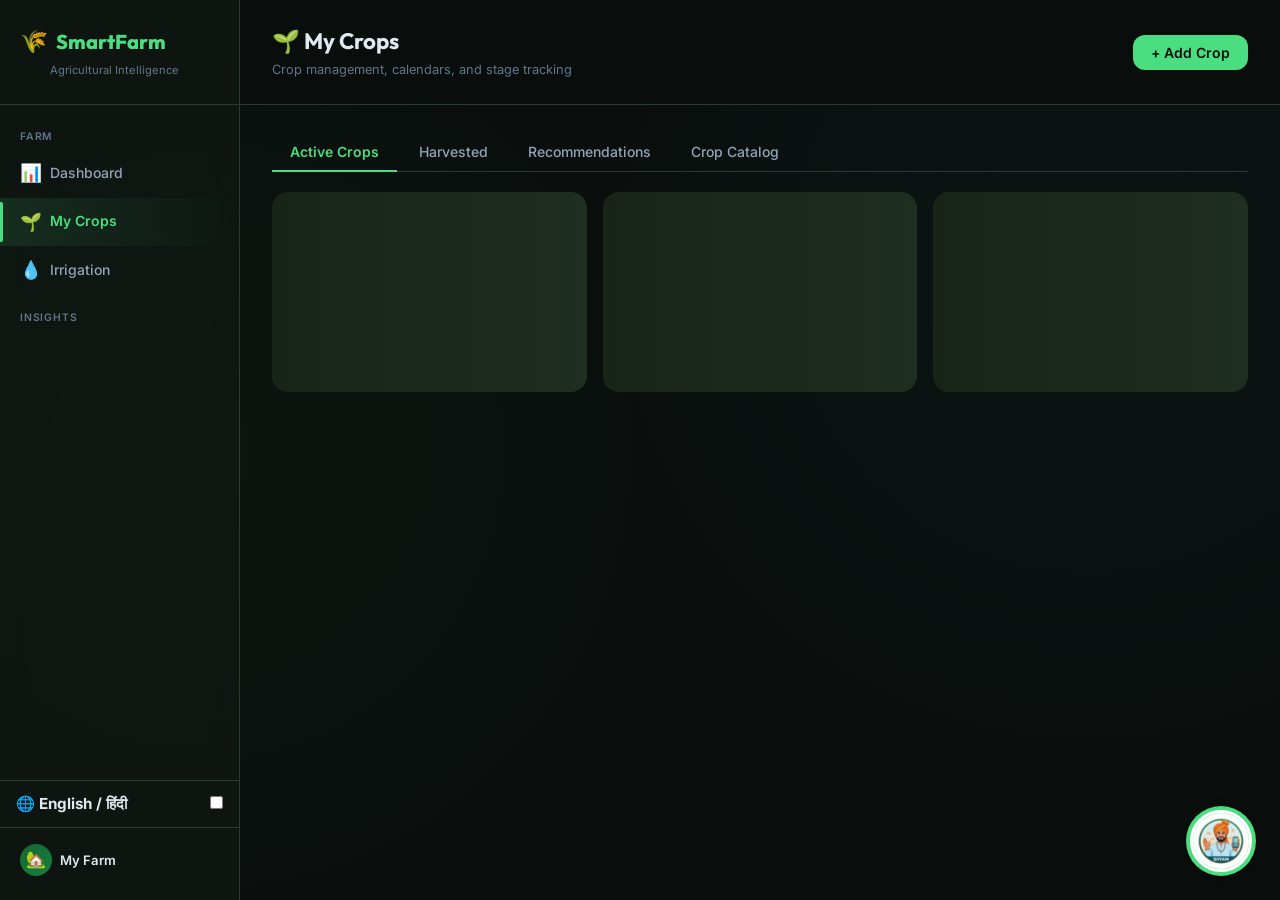
==== frontend/crops.html @ 7feea1ca "Hide Google Translate popup frames and tooltips aggressively" ====
<!DOCTYPE html>
<html lang="en">
<head>
  <meta charset="UTF-8">
  <meta name="viewport" content="width=device-width, initial-scale=1.0">
  <title>SmartFarm — My Crops</title>
  <link rel="stylesheet" href="styles/style.css">
</head>
<body>
  <div class="app-layout">
    <nav class="sidebar" id="sidebar">
      <div class="sidebar-logo">
        <h1><span class="logo-icon">🌾</span> SmartFarm</h1>
        <p>Agricultural Intelligence</p>
      </div>
      <div class="sidebar-nav">
        <div class="nav-section">
          <div class="nav-section-label">Farm</div>
          <a class="nav-item" href="dashboard.html"><span class="nav-icon">📊</span> Dashboard</a>
          <a class="nav-item active" href="crops.html"><span class="nav-icon">🌱</span> My Crops</a>
          <a class="nav-item" href="irrigation.html"><span class="nav-icon">💧</span> Irrigation</a>
        </div>
        <div class="nav-section">
          <div class="nav-section-label">Insights</div>

        </div>
      </div>
      
        <div style="padding: 10px 16px; display:flex; align-items:center; justify-content:space-between; border-top:1px solid var(--color-border); margin-top:10px;" class="skiptranslate">
            <span style="font-size:0.95rem; font-weight:bold; color:var(--color-text);">🌐 English / हिंदी</span>
            <label class="lang-switch">
                <input type="checkbox" class="globalLangToggleCheckbox" onchange="toggleWebsiteLanguage()">
                <span class="lang-slider"></span>
            </label>
        </div>
      <div class="sidebar-footer">
        <div class="farm-info">
          <div class="farm-avatar">🏡</div>
          <div>
            <div class="font-semibold" id="sb-farm-name" style="font-size:0.82rem;color:var(--color-text)">My Farm</div>
          </div>
        </div>
      </div>
    </nav>
    <button class="sidebar-toggle" onclick="document.getElementById('sidebar').classList.toggle('open')">☰</button>

    <div class="main-content">
      <div class="page-header">
        <div>
          <h2>🌱 My Crops</h2>
          <div class="header-subtitle">Crop management, calendars, and stage tracking</div>
        </div>
        <div class="header-actions">
          <button class="btn btn-primary" onclick="showAddCropModal()">+ Add Crop</button>
        </div>
      </div>

      <div class="page-body">
        <div class="tabs">
          <button class="tab active" id="tab-active" onclick="switchTab('active')">Active Crops</button>
          <button class="tab" id="tab-harvested" onclick="switchTab('harvested')">Harvested</button>
          <button class="tab" id="tab-recommendations" onclick="switchTab('recommendations')">Recommendations</button>
          <button class="tab" id="tab-catalog" onclick="switchTab('catalog')">Crop Catalog</button>
        </div>

        <!-- Active Crops Tab -->
        <div id="panel-active">
          <div id="crops-grid">
            <div class="grid-auto">
              <div class="skeleton" style="height:200px;border-radius:16px"></div>
              <div class="skeleton" style="height:200px;border-radius:16px"></div>
              <div class="skeleton" style="height:200px;border-radius:16px"></div>
            </div>
          </div>
        </div>

        
        <!-- Harvested Tab -->
        <div id="panel-harvested" class="hidden">
          <div class="flex" style="justify-content:space-between; align-items:center; margin-bottom:1rem;">
              <h3>Harvested Crops</h3>
              <div class="flex gap-2" style="align-items: center;">
              <select id="harvest-period-filter" class="form-control" style="width:auto; padding:4px 8px;" onchange="toggleCustomDateHarvested()">
                  <option value="all">All Time</option>
                  <option value="3">Last 3 Months</option>
                  <option value="6">Last 6 Months</option>
                  <option value="12">Last 1 Year</option>
                  <option value="custom">Custom Date</option>
              </select>
              <div id="harvest-custom-date-picker" class="hidden flex gap-2" style="align-items: center;">
                  <input type="date" id="harvest-start-date" class="form-control" style="padding:4px 8px; width:auto;">
                  <span style="font-size:0.9rem; color:var(--color-text-muted);">to</span>
                  <input type="date" id="harvest-end-date" class="form-control" style="padding:4px 8px; width:auto;">
                  <button class="btn btn-primary btn-sm" onclick="renderHarvestedCrops()">Apply</button>
              </div>
          </div>
          </div>
          <div id="harvested-grid"></div>
        </div>
        <!-- Recommendations Tab -->
        <div id="panel-recommendations" class="hidden">
          <div id="rec-content">
            <div class="skeleton" style="height:300px;border-radius:16px"></div>
          </div>
        </div>

        <!-- Catalog Tab -->
        <div id="panel-catalog" class="hidden">
          <div id="catalog-content">
            <div class="skeleton" style="height:300px;border-radius:16px"></div>
          </div>
        </div>
      </div>
    </div>
  </div>

  <!-- Add Crop Modal -->
  <div class="modal-overlay hidden" id="add-crop-modal">
    <div class="modal">
      <div class="modal-header">
        <span class="modal-title">🌱 Add New Crop</span>
        <button class="modal-close" onclick="closeModal('add-crop-modal')">✕</button>
      </div>
      <div class="modal-body">
        <div class="form-group">
          <label class="form-label">Crop *</label>
          <select class="form-control" id="new-crop-name">
            <option value="">Select crop</option>
            <option>Wheat</option><option>Rice</option><option>Maize</option><option>Mustard</option>
            <option>Potato</option><option>Tomato</option><option>Cotton</option><option>Sugarcane</option>
            <option>Chickpea</option><option>Soybean</option>
          </select>
        </div>
        <div class="form-row">
          <div class="form-group">
            <label class="form-label">Variety</label>
            <input class="form-control" id="new-crop-variety" type="text" placeholder="e.g. HD 2967">
          </div>
          <div class="form-group">
            <label class="form-label">Area (Acres) *</label>
            <input class="form-control" id="new-crop-area" type="number" min="0.1" step="0.1" placeholder="e.g. 2">
          </div>
        </div>
        <div class="form-row">
          <div class="form-group">
            <label class="form-label">Field Name</label>
            <input class="form-control" id="new-field-name" type="text" placeholder="e.g. East Plot">
          </div>
          <div class="form-group">
            <label class="form-label">Sowing Date</label>
            <input class="form-control" id="new-sowing-date" type="date">
          </div>
        </div>
      </div>
      <div class="modal-footer">
        <button class="btn btn-ghost" onclick="closeModal('add-crop-modal')">Cancel</button>
        <button class="btn btn-primary" id="btn-save-crop" onclick="saveCrop()">Save Crop</button>
      </div>
    </div>
  </div>

  <!-- Calendar Modal -->
  <div class="modal-overlay hidden" id="calendar-modal">
    <div class="modal" style="max-width:600px">
      <div class="modal-header">
        <span class="modal-title">📅 Crop Calendar</span>
        <button class="modal-close" onclick="closeModal('calendar-modal')">✕</button>
      </div>
      <div class="modal-body" id="calendar-modal-body"></div>
    </div>
  </div>

  <div id="toast-container"></div>
  <script src="js/api.js"></script>
  <script src="js/crops.js?v=18"></script>
  <script src="js/ask-shyam-widget.js?v=18"></script>
</body>
</html>
---- frontend/styles/style.css ----
/* ═══════════════════════════════════════════════════════════════
   SmartFarm — Master Stylesheet
   Premium dark-green agricultural theme
   ═══════════════════════════════════════════════════════════════ */

@import url('https://fonts.googleapis.com/css2?family=Inter:wght@300;400;500;600;700;800&family=Outfit:wght@400;600;700;800&display=swap');

/* ── CSS Variables ── */
:root {
  --color-bg:           #0a0f0d;
  --color-surface:      #111a14;
  --color-surface-2:    #192419;
  --color-surface-3:    #1e2e20;
  --color-border:       #2a3d2c;
  --color-border-light: #3a5a3e;

  --color-primary:      #4ade80;
  --color-primary-dim:  #22c55e;
  --color-primary-dark: #166534;
  --color-accent:       #86efac;
  --color-accent-2:     #bbf7d0;

  --color-blue:         #60a5fa;
  --color-amber:        #fbbf24;
  --color-red:          #f87171;
  --color-orange:       #fb923c;
  --color-purple:       #a78bfa;
  --color-sky:          #38bdf8;

  --color-text:         #e2e8f0;
  --color-text-dim:     #94a3b8;
  --color-text-muted:   #64748b;

  --radius-sm:  6px;
  --radius-md:  12px;
  --radius-lg:  16px;
  --radius-xl:  24px;

  --shadow-sm:  0 2px 8px rgba(0,0,0,0.3);
  --shadow-md:  0 4px 20px rgba(0,0,0,0.4);
  --shadow-lg:  0 8px 40px rgba(0,0,0,0.5);
  --shadow-glow: 0 0 30px rgba(74,222,128,0.15);

  --transition: all 0.2s ease;
  --sidebar-w: 240px;
  --glass-blur: blur(12px);
}

@keyframes slideUpFade {
  from { opacity: 0; transform: translateY(15px); }
  to { opacity: 1; transform: translateY(0); }
}

@keyframes pulseGlow {
  0% { box-shadow: 0 0 0 0 rgba(74, 222, 128, 0.4); }
  70% { box-shadow: 0 0 0 10px rgba(74, 222, 128, 0); }
  100% { box-shadow: 0 0 0 0 rgba(74, 222, 128, 0); }
}

/* ── Reset ── */
*, *::before, *::after { box-sizing: border-box; margin: 0; padding: 0; }
html { scroll-behavior: smooth; }
body {
  font-family: 'Inter', sans-serif;
  background: var(--color-bg);
  background-image: 
    radial-gradient(circle at 15% 50%, rgba(74, 222, 128, 0.03), transparent 40%),
    radial-gradient(circle at 85% 30%, rgba(56, 189, 248, 0.03), transparent 40%);
  color: var(--color-text);
  min-height: 100vh;
  line-height: 1.6;
  -webkit-font-smoothing: antialiased;
  background-attachment: fixed;
  animation: backgroundPulse 15s ease-in-out infinite alternate;
}

@keyframes backgroundPulse {
  0% { background-position: 0% 0%; }
  100% { background-position: 100% 100%; }
}
a { color: var(--color-primary); text-decoration: none; }
a:hover { color: var(--color-accent); }
button { cursor: pointer; font-family: inherit; border: none; }
input, select, textarea { font-family: inherit; }
img { max-width: 100%; }

/* ── Scrollbar ── */
::-webkit-scrollbar { width: 6px; }
::-webkit-scrollbar-track { background: var(--color-surface); }
::-webkit-scrollbar-thumb { background: var(--color-border-light); border-radius: 3px; }

/* ═══════════════════════════════════════════════════════════════
   LAYOUT
   ═══════════════════════════════════════════════════════════════ */

.app-layout {
  display: flex;
  min-height: 100vh;
}

/* ── Sidebar ── */
.sidebar {
  width: var(--sidebar-w);
  background: rgba(17, 26, 20, 0.6);
  backdrop-filter: var(--glass-blur);
  -webkit-backdrop-filter: var(--glass-blur);
  border-right: 1px solid var(--color-border);
  display: flex;
  flex-direction: column;
  position: fixed;
  top: 0; left: 0;
  height: 100vh;
  z-index: 100;
  transition: var(--transition);
}

.sidebar-logo {
  padding: 24px 20px;
  border-bottom: 1px solid var(--color-border);
}
.sidebar-logo h1 {
  font-family: 'Outfit', sans-serif;
  font-size: 1.25rem;
  font-weight: 800;
  color: var(--color-primary);
  display: flex;
  align-items: center;
  gap: 8px;
}
.sidebar-logo .logo-icon { font-size: 1.4rem; }
.sidebar-logo p {
  font-size: 0.7rem;
  color: var(--color-text-muted);
  margin-top: 2px;
  padding-left: 30px;
}

.sidebar-nav {
  flex: 1;
  padding: 16px 0;
  overflow-y: auto;
}
.nav-section { margin-bottom: 8px; }
.nav-section-label {
  font-size: 0.65rem;
  font-weight: 600;
  color: var(--color-text-muted);
  text-transform: uppercase;
  letter-spacing: 0.08em;
  padding: 8px 20px 4px;
}
.nav-item {
  display: flex;
  align-items: center;
  gap: 10px;
  padding: 10px 20px;
  color: var(--color-text-dim);
  font-size: 0.875rem;
  font-weight: 500;
  transition: var(--transition);
  position: relative;
}
.nav-item:hover {
  background: var(--color-surface-2);
  color: var(--color-text);
}
.nav-item.active {
  background: linear-gradient(90deg, rgba(74,222,128,0.12), transparent);
  color: var(--color-primary);
  font-weight: 600;
}
.nav-item.active::before {
  content: '';
  position: absolute;
  left: 0; top: 4px; bottom: 4px;
  width: 3px;
  background: var(--color-primary);
  border-radius: 0 2px 2px 0;
}
.nav-item .nav-icon { font-size: 1.1rem; width: 20px; text-align: center; }
.nav-badge {
  margin-left: auto;
  background: var(--color-primary-dark);
  color: var(--color-primary);
  font-size: 0.65rem;
  font-weight: 700;
  padding: 1px 6px;
  border-radius: 999px;
}

.sidebar-footer {
  padding: 16px 20px;
  border-top: 1px solid var(--color-border);
  font-size: 0.75rem;
  color: var(--color-text-muted);
}
.sidebar-footer .farm-info {
  display: flex;
  align-items: center;
  gap: 8px;
  margin-bottom: 8px;
}
.sidebar-footer .farm-avatar {
  width: 32px; height: 32px;
  background: linear-gradient(135deg, #166534, #15803d);
  border-radius: 50%;
  display: flex;
  align-items: center;
  justify-content: center;
  font-size: 1rem;
  flex-shrink: 0;
}

/* ── Main Content ── */
.main-content {
  margin-left: var(--sidebar-w);
  flex: 1;
  min-height: 100vh;
  display: flex;
  flex-direction: column;
}

.page-header {
  padding: 24px 32px;
  border-bottom: 1px solid var(--color-border);
  display: flex;
  align-items: center;
  justify-content: space-between;
  background: rgba(10, 15, 13, 0.85);
  backdrop-filter: var(--glass-blur);
  -webkit-backdrop-filter: var(--glass-blur);
  position: sticky;
  top: 0;
  z-index: 50;
}
.page-header h2 {
  font-family: 'Outfit', sans-serif;
  font-size: 1.4rem;
  font-weight: 700;
  color: var(--color-text);
}
.page-header .header-subtitle { font-size: 0.8rem; color: var(--color-text-muted); }
.page-header .header-actions { display: flex; gap: 10px; align-items: center; }

.page-body {
  padding: 28px 32px;
  flex: 1;
  animation: slideUpFade 0.5s ease-out forwards;
}

/* ═══════════════════════════════════════════════════════════════
   COMPONENTS
   ═══════════════════════════════════════════════════════════════ */

/* ── Cards ── */
.card {
  background: rgba(17, 26, 20, 0.5);
  backdrop-filter: var(--glass-blur);
  -webkit-backdrop-filter: var(--glass-blur);
  border: 1px solid var(--color-border);
  border-radius: var(--radius-lg);
  padding: 20px;
  box-shadow: var(--shadow-sm);
  transition: var(--transition);
  animation: slideUpFade 0.5s ease-out forwards;
  animation-fill-mode: both;
}
.card:nth-child(1) { animation-delay: 0.1s; }
.card:nth-child(2) { animation-delay: 0.15s; }
.card:nth-child(3) { animation-delay: 0.2s; }
.card:nth-child(4) { animation-delay: 0.25s; }

.card:hover { 
  border-color: rgba(74, 222, 128, 0.4); 
  transform: translateY(-4px) scale(1.01);
  box-shadow: 0 12px 40px rgba(0,0,0,0.6), 0 0 20px rgba(74, 222, 128, 0.1);
}
.card.glow { box-shadow: var(--shadow-glow); }

.card-header {
  display: flex;
  align-items: center;
  justify-content: space-between;
  margin-bottom: 16px;
}
.card-title {
  font-weight: 600;
  font-size: 0.95rem;
  color: var(--color-text);
  display: flex;
  align-items: center;
  gap: 8px;
}
.card-title .card-icon { font-size: 1.1rem; }

/* ── Stat Cards ── */
.stat-card {
  background: rgba(17, 26, 20, 0.5);
  backdrop-filter: var(--glass-blur);
  -webkit-backdrop-filter: var(--glass-blur);
  border: 1px solid var(--color-border);
  border-radius: var(--radius-lg);
  padding: 20px;
  position: relative;
  overflow: hidden;
  transition: var(--transition);
  animation: slideUpFade 0.5s ease-out forwards;
  animation-fill-mode: both;
}
.stat-card:nth-child(1) { animation-delay: 0.05s; }
.stat-card:nth-child(2) { animation-delay: 0.1s; }
.stat-card:nth-child(3) { animation-delay: 0.15s; }
.stat-card:nth-child(4) { animation-delay: 0.2s; }
.stat-card::before {
  content: '';
  position: absolute;
  top: 0; left: 0; right: 0;
  height: 2px;
  background: linear-gradient(90deg, var(--card-accent, var(--color-primary)), transparent);
}
.stat-card:hover { 
  transform: translateY(-4px) scale(1.02); 
  box-shadow: 0 12px 40px rgba(0,0,0,0.6), 0 0 20px rgba(74, 222, 128, 0.1);
  border-color: rgba(74, 222, 128, 0.4);
}
.stat-card .stat-icon {
  font-size: 1.8rem;
  margin-bottom: 10px;
  display: block;
}
.stat-card .stat-value {
  font-family: 'Outfit', sans-serif;
  font-size: 1.8rem;
  font-weight: 800;
  color: var(--color-text);
  line-height: 1;
}
.stat-card .stat-label {
  font-size: 0.75rem;
  color: var(--color-text-muted);
  margin-top: 4px;
  text-transform: uppercase;
  letter-spacing: 0.05em;
}
.stat-card .stat-change {
  font-size: 0.75rem;
  margin-top: 8px;
  padding: 2px 8px;
  border-radius: 999px;
  display: inline-block;
}
.stat-card .stat-change.up { background: rgba(74,222,128,0.15); color: var(--color-primary); }
.stat-card .stat-change.down { background: rgba(248,113,113,0.15); color: var(--color-red); }

/* ── Grids ── */
.grid-2 { display: grid; grid-template-columns: 1fr 1fr; gap: 16px; }
.grid-3 { display: grid; grid-template-columns: repeat(3, 1fr); gap: 16px; }
.grid-4 { display: grid; grid-template-columns: repeat(4, 1fr); gap: 16px; }
.grid-auto { display: grid; grid-template-columns: repeat(auto-fill, minmax(240px, 1fr)); gap: 16px; }

/* ── Buttons ── */
.btn {
  display: inline-flex;
  align-items: center;
  gap: 6px;
  padding: 9px 18px;
  border-radius: var(--radius-md);
  font-size: 0.875rem;
  font-weight: 600;
  transition: var(--transition);
}
.btn-primary {
  background: var(--color-primary);
  color: #0a0f0d;
}
.btn-primary:hover { 
  background: var(--color-accent); 
  transform: translateY(-2px) scale(1.02); 
  box-shadow: 0 6px 20px rgba(74,222,128,0.4); 
}
.btn-secondary {
  background: var(--color-surface-2);
  color: var(--color-text);
  border: 1px solid var(--color-border);
}
.btn-secondary:hover { background: var(--color-surface-3); border-color: var(--color-border-light); }
.btn-ghost {
  background: transparent;
  color: var(--color-text-dim);
  border: 1px solid var(--color-border);
}
.btn-ghost:hover { background: var(--color-surface-2); color: var(--color-text); }
.btn-danger {
  background: rgba(248,113,113,0.15);
  color: var(--color-red);
  border: 1px solid rgba(248,113,113,0.3);
}
.btn-danger:hover { background: rgba(248,113,113,0.25); }
.btn-sm { padding: 6px 12px; font-size: 0.8rem; }
.btn-lg { padding: 12px 24px; font-size: 1rem; }
.btn-icon { padding: 8px; border-radius: var(--radius-md); }

/* ── Badges ── */
.badge {
  display: inline-flex;
  align-items: center;
  gap: 4px;
  padding: 3px 10px;
  border-radius: 999px;
  font-size: 0.7rem;
  font-weight: 600;
  text-transform: uppercase;
  letter-spacing: 0.04em;
}
.badge-green { background: rgba(74,222,128,0.15); color: var(--color-primary); }
.badge-amber { background: rgba(251,191,36,0.15); color: var(--color-amber); }
.badge-red { background: rgba(248,113,113,0.15); color: var(--color-red); }
.badge-blue { background: rgba(96,165,250,0.15); color: var(--color-blue); }
.badge-purple { background: rgba(167,139,250,0.15); color: var(--color-purple); }
.badge-sky { background: rgba(56,189,248,0.15); color: var(--color-sky); }
.badge-gray { background: rgba(148,163,184,0.1); color: var(--color-text-muted); }

/* ── Risk Level Badges ── */
.risk-critical { background: rgba(248,113,113,0.2); color: #ff6b6b; border: 1px solid rgba(248,113,113,0.3); }
.risk-high     { background: rgba(251,191,36,0.15); color: var(--color-amber); }
.risk-medium   { background: rgba(251,146,60,0.15); color: var(--color-orange); }
.risk-low      { background: rgba(96,165,250,0.15); color: var(--color-blue); }
.risk-none     { background: rgba(74,222,128,0.1); color: var(--color-primary); }

/* ── Forms ── */
.form-group { margin-bottom: 18px; }
.form-label {
  display: block;
  font-size: 0.8rem;
  font-weight: 600;
  color: var(--color-text-dim);
  margin-bottom: 6px;
  text-transform: uppercase;
  letter-spacing: 0.05em;
}
.form-control {
  width: 100%;
  padding: 10px 14px;
  background: var(--color-surface-2);
  border: 1px solid var(--color-border);
  border-radius: var(--radius-md);
  color: var(--color-text);
  font-size: 0.9rem;
  transition: var(--transition);
}
.form-control:focus {
  outline: none;
  border-color: var(--color-primary);
  box-shadow: 0 0 0 3px rgba(74,222,128,0.1);
}
.form-control::placeholder { color: var(--color-text-muted); }
select.form-control option { background: var(--color-surface-2); }
.form-row { display: grid; grid-template-columns: 1fr 1fr; gap: 16px; }
.form-hint { font-size: 0.75rem; color: var(--color-text-muted); margin-top: 4px; }

/* ── Alerts ── */
.alert {
  padding: 14px 18px;
  border-radius: var(--radius-md);
  display: flex;
  align-items: flex-start;
  gap: 12px;
  font-size: 0.875rem;
  border-left: 3px solid;
}
.alert-icon { font-size: 1.1rem; flex-shrink: 0; margin-top: 1px; }
.alert-content .alert-title { font-weight: 600; margin-bottom: 2px; }
.alert-success { background: rgba(74,222,128,0.08); border-color: var(--color-primary); }
.alert-warning { background: rgba(251,191,36,0.08); border-color: var(--color-amber); }
.alert-danger  { background: rgba(248,113,113,0.08); border-color: var(--color-red); }
.alert-info    { background: rgba(96,165,250,0.08); border-color: var(--color-blue); }

/* ── Progress Bars ── */
.progress-bar {
  height: 8px;
  background: var(--color-surface-3);
  border-radius: 999px;
  overflow: hidden;
}
.progress-fill {
  height: 100%;
  border-radius: 999px;
  background: linear-gradient(90deg, var(--color-primary-dim), var(--color-primary));
  transition: width 0.5s ease;
}

/* ── Weather Widget ── */
.weather-widget {
  background: linear-gradient(135deg, #0d2b1a 0%, #0a1f12 50%, #061408 100%);
  border: 1px solid rgba(74,222,128,0.2);
  border-radius: var(--radius-xl);
  padding: 24px;
  position: relative;
  overflow: hidden;
}
.weather-widget::before {
  content: '';
  position: absolute;
  top: -50px; right: -50px;
  width: 200px; height: 200px;
  background: radial-gradient(circle, rgba(74,222,128,0.08), transparent 70%);
  border-radius: 50%;
}
.weather-temp {
  font-family: 'Outfit', sans-serif;
  font-size: 3.5rem;
  font-weight: 800;
  color: var(--color-text);
  line-height: 1;
}
.weather-temp sup { font-size: 1.2rem; font-weight: 400; color: var(--color-text-dim); }
.weather-desc { font-size: 0.9rem; color: var(--color-text-dim); margin-top: 4px; }
.weather-stats {
  display: grid;
  grid-template-columns: repeat(3, 1fr);
  gap: 12px;
  margin-top: 20px;
}
.weather-stat { text-align: center; }
.weather-stat .ws-value { font-weight: 700; font-size: 1rem; color: var(--color-text); }
.weather-stat .ws-label { font-size: 0.7rem; color: var(--color-text-muted); text-transform: uppercase; }

/* ── Forecast Strip ── */
.forecast-strip { display: flex; gap: 10px; overflow-x: auto; padding-bottom: 4px; }
.forecast-day {
  flex-shrink: 0;
  background: var(--color-surface-2);
  border: 1px solid var(--color-border);
  border-radius: var(--radius-md);
  padding: 12px;
  text-align: center;
  min-width: 90px;
  transition: var(--transition);
}
.forecast-day:hover { border-color: var(--color-border-light); }
.forecast-day .fd-day { font-size: 0.7rem; color: var(--color-text-muted); margin-bottom: 6px; text-transform: uppercase; }
.forecast-day .fd-icon { font-size: 1.5rem; margin: 4px 0; }
.forecast-day .fd-rain { font-size: 0.75rem; color: var(--color-blue); }
.forecast-day .fd-temp { font-size: 0.85rem; font-weight: 600; }

/* ── Action Plan Cards ── */
.action-plan-day {
  background: var(--color-surface);
  border: 1px solid var(--color-border);
  border-radius: var(--radius-lg);
  overflow: hidden;
  margin-bottom: 12px;
}
.action-day-header {
  padding: 14px 20px;
  background: var(--color-surface-2);
  display: flex;
  align-items: center;
  justify-content: space-between;
  border-bottom: 1px solid var(--color-border);
}
.action-day-label {
  font-weight: 700;
  font-size: 0.8rem;
  text-transform: uppercase;
  letter-spacing: 0.06em;
  color: var(--color-primary);
}
.action-day-label.today { color: var(--color-primary); }
.action-day-label.tomorrow { color: var(--color-amber); }
.action-day-label.future { color: var(--color-text-dim); }
.action-day-weather { font-size: 0.75rem; color: var(--color-text-muted); }

.action-item {
  display: flex;
  align-items: flex-start;
  gap: 12px;
  padding: 12px 20px;
  border-bottom: 1px solid var(--color-border);
  transition: var(--transition);
}
.action-item:last-child { border-bottom: none; }
.action-item:hover { background: var(--color-surface-2); }
.action-icon { font-size: 1.2rem; flex-shrink: 0; margin-top: 2px; }
.action-content .action-title { font-weight: 600; font-size: 0.875rem; }
.action-content .action-desc { font-size: 0.8rem; color: var(--color-text-dim); margin-top: 2px; }
.action-priority { margin-left: auto; }

/* ── Crop Cards ── */
.crop-card {
  background: var(--color-surface);
  border: 1px solid var(--color-border);
  border-radius: var(--radius-lg);
  padding: 18px;
  transition: var(--transition);
  position: relative;
  overflow: hidden;
}
.crop-card:hover { border-color: var(--color-border-light); transform: translateY(-2px); box-shadow: var(--shadow-md); }
.crop-card::before {
  content: '';
  position: absolute;
  top: 0; left: 0; right: 0;
  height: 3px;
  background: linear-gradient(90deg, var(--crop-color, var(--color-primary)), transparent);
}
.crop-name { font-family: 'Outfit', sans-serif; font-size: 1.1rem; font-weight: 700; }
.crop-variety { font-size: 0.75rem; color: var(--color-text-muted); }
.crop-meta { display: flex; flex-wrap: wrap; gap: 8px; margin-top: 12px; }
.crop-meta-item {
  display: flex;
  align-items: center;
  gap: 4px;
  font-size: 0.78rem;
  color: var(--color-text-dim);
}
.crop-stage-bar { margin-top: 14px; }
.crop-stage-label { display: flex; justify-content: space-between; font-size: 0.72rem; color: var(--color-text-muted); margin-bottom: 4px; }

/* ── Risk Cards ── */
.risk-card {
  border-radius: var(--radius-md);
  padding: 14px;
  display: flex;
  gap: 12px;
  border: 1px solid;
  margin-bottom: 10px;
  animation: slideIn 0.3s ease;
}
@keyframes slideIn { from { opacity: 0; transform: translateX(-10px); } to { opacity: 1; transform: translateX(0); } }
.risk-card.risk-critical { background: rgba(248,113,113,0.08); border-color: rgba(248,113,113,0.3); }
.risk-card.risk-high { background: rgba(251,191,36,0.08); border-color: rgba(251,191,36,0.25); }
.risk-card.risk-medium { background: rgba(251,146,60,0.08); border-color: rgba(251,146,60,0.25); }
.risk-card.risk-low { background: rgba(96,165,250,0.08); border-color: rgba(96,165,250,0.2); }
.risk-icon { font-size: 1.4rem; flex-shrink: 0; }
.risk-content .risk-title { font-weight: 600; font-size: 0.9rem; }
.risk-content .risk-desc { font-size: 0.8rem; color: var(--color-text-dim); margin-top: 4px; }
.risk-content .risk-action { font-size: 0.78rem; color: var(--color-text-muted); margin-top: 6px; padding-top: 6px; border-top: 1px solid rgba(255,255,255,0.06); }

/* ── Chat Interface ── */
.chat-container {
  display: flex;
  flex-direction: column;
  height: calc(100vh - 120px);
  background: var(--color-surface);
  border: 1px solid var(--color-border);
  border-radius: var(--radius-xl);
  overflow: hidden;
}
.chat-header {
  padding: 16px 20px;
  border-bottom: 1px solid var(--color-border);
  display: flex;
  align-items: center;
  gap: 12px;
  background: var(--color-surface-2);
}
.chat-avatar {
  width: 40px; height: 40px;
  background: linear-gradient(135deg, #166534, #15803d);
  border-radius: 50%;
  display: flex;
  align-items: center;
  justify-content: center;
  font-size: 1.3rem;
  box-shadow: 0 0 0 2px rgba(74,222,128,0.2);
}
.chat-messages {
  flex: 1;
  padding: 20px;
  overflow-y: auto;
  display: flex;
  flex-direction: column;
  gap: 16px;
}
.chat-message { display: flex; gap: 10px; max-width: 80%; }
.chat-message.user { flex-direction: row-reverse; margin-left: auto; }
.message-avatar {
  width: 32px; height: 32px;
  border-radius: 50%;
  display: flex;
  align-items: center;
  justify-content: center;
  font-size: 1rem;
  flex-shrink: 0;
}
.message-avatar.bot { background: linear-gradient(135deg, #166534, #15803d); }
.message-avatar.user { background: var(--color-surface-3); }
.message-bubble {
  padding: 12px 16px;
  border-radius: var(--radius-md);
  font-size: 0.875rem;
  line-height: 1.6;
  max-width: 100%;
}
.chat-message.bot .message-bubble {
  background: var(--color-surface-2);
  border: 1px solid var(--color-border);
  border-bottom-left-radius: 4px;
}
.chat-message.user .message-bubble {
  background: var(--color-primary-dark);
  color: var(--color-accent-2);
  border-bottom-right-radius: 4px;
}
.message-tools {
  display: flex;
  flex-wrap: wrap;
  gap: 4px;
  margin-top: 8px;
}
.tool-chip {
  font-size: 0.65rem;
  padding: 2px 8px;
  background: rgba(74,222,128,0.08);
  color: var(--color-primary);
  border: 1px solid rgba(74,222,128,0.15);
  border-radius: 999px;
}
.typing-indicator { display: flex; gap: 4px; padding: 10px 14px; }
.typing-dot {
  width: 8px; height: 8px;
  background: var(--color-text-muted);
  border-radius: 50%;
  animation: bounce 1.2s infinite;
}
.typing-dot:nth-child(2) { animation-delay: 0.2s; }
.typing-dot:nth-child(3) { animation-delay: 0.4s; }
@keyframes bounce { 0%, 80%, 100% { transform: scale(0.8); opacity: 0.5; } 40% { transform: scale(1.2); opacity: 1; } }

.chat-input-area {
  padding: 16px 20px;
  border-top: 1px solid var(--color-border);
  display: flex;
  gap: 10px;
  background: var(--color-surface-2);
}
.chat-input {
  flex: 1;
  padding: 10px 16px;
  background: var(--color-surface-3);
  border: 1px solid var(--color-border);
  border-radius: var(--radius-xl);
  color: var(--color-text);
  font-size: 0.9rem;
  transition: var(--transition);
  resize: none;
  height: 42px;
  line-height: 1.5;
  overflow: hidden;
}
.chat-input:focus { outline: none; border-color: var(--color-primary); }
.chat-input::placeholder { color: var(--color-text-muted); }
.chat-send {
  width: 42px; height: 42px;
  background: var(--color-primary);
  border: none;
  border-radius: var(--radius-xl);
  display: flex;
  align-items: center;
  justify-content: center;
  font-size: 1.1rem;
  flex-shrink: 0;
  transition: var(--transition);
  color: #0a0f0d;
}
.chat-send:hover { background: var(--color-accent); transform: scale(1.05); }

/* ── Crop Calendar ── */
.calendar-stages { display: flex; flex-direction: column; gap: 0; }
.calendar-stage {
  display: flex;
  align-items: center;
  gap: 12px;
  padding: 10px 0;
  position: relative;
}
.stage-indicator {
  width: 36px; height: 36px;
  border-radius: 50%;
  display: flex;
  align-items: center;
  justify-content: center;
  font-size: 1rem;
  flex-shrink: 0;
  border: 2px solid var(--color-border);
  background: var(--color-surface-2);
  z-index: 2;
  position: relative;
}
.stage-indicator.current {
  border-color: var(--color-primary);
  background: rgba(74,222,128,0.15);
  box-shadow: 0 0 0 4px rgba(74,222,128,0.1);
}
.stage-indicator.past {
  border-color: var(--color-primary-dim);
  background: rgba(74,222,128,0.08);
}
.stage-line {
  position: absolute;
  left: 17px; top: 46px;
  width: 2px;
  height: calc(100% - 36px);
  background: var(--color-border);
}
.stage-line.past { background: var(--color-primary-dark); }
.stage-content { flex: 1; }
.stage-name { font-weight: 600; font-size: 0.875rem; }
.stage-dates { font-size: 0.75rem; color: var(--color-text-muted); margin-top: 2px; }
.stage-progress { font-size: 0.75rem; color: var(--color-primary); margin-top: 2px; }

/* ── Crop Recommendation Cards ── */
.rec-card {
  background: var(--color-surface);
  border: 1px solid var(--color-border);
  border-radius: var(--radius-lg);
  padding: 16px;
  transition: var(--transition);
}
.rec-card:hover { transform: translateY(-2px); border-color: var(--color-border-light); }
.rec-card.highly_suitable { border-left: 4px solid var(--color-primary); }
.rec-card.suitable { border-left: 4px solid var(--color-blue); }
.rec-card.moderate { border-left: 4px solid var(--color-amber); }
.rec-card.not_suitable { border-left: 4px solid var(--color-red); opacity: 0.7; }
.rec-score {
  display: flex;
  align-items: center;
  justify-content: center;
  width: 44px; height: 44px;
  border-radius: 50%;
  font-weight: 800;
  font-size: 0.85rem;
  border: 2px solid var(--color-border);
  flex-shrink: 0;
}
.rec-score.green { border-color: var(--color-primary); color: var(--color-primary); }
.rec-score.blue { border-color: var(--color-blue); color: var(--color-blue); }
.rec-score.amber { border-color: var(--color-amber); color: var(--color-amber); }
.rec-score.red { border-color: var(--color-red); color: var(--color-red); }
.rec-flags { display: flex; gap: 6px; margin-top: 10px; flex-wrap: wrap; }
.rec-flag { font-size: 0.65rem; padding: 2px 8px; border-radius: 999px; }
.rec-flag.match { background: rgba(74,222,128,0.1); color: var(--color-primary); }
.rec-flag.no-match { background: rgba(248,113,113,0.1); color: var(--color-red); }

/* ── Loading States ── */
.skeleton {
  background: linear-gradient(90deg, var(--color-surface-2), var(--color-surface-3), var(--color-surface-2));
  background-size: 200%;
  animation: skeleton-shimmer 1.5s infinite;
  border-radius: var(--radius-md);
}
@keyframes skeleton-shimmer { 0% { background-position: 200% 0; } 100% { background-position: -200% 0; } }

.loading-spinner {
  width: 24px; height: 24px;
  border: 3px solid var(--color-border);
  border-top-color: var(--color-primary);
  border-radius: 50%;
  animation: spin 0.8s linear infinite;
  display: inline-block;
}
@keyframes spin { to { transform: rotate(360deg); } }

.empty-state {
  text-align: center;
  padding: 48px 20px;
  color: var(--color-text-muted);
}
.empty-state .empty-icon { font-size: 3rem; margin-bottom: 16px; }
.empty-state h3 { font-size: 1rem; margin-bottom: 8px; color: var(--color-text-dim); }
.empty-state p { font-size: 0.85rem; }

/* ── Mobile Sidebar Toggle ── */
.sidebar-toggle {
  display: none;
  position: fixed;
  top: 16px; left: 16px;
  z-index: 200;
  width: 40px; height: 40px;
  background: var(--color-surface);
  border: 1px solid var(--color-border);
  border-radius: var(--radius-md);
  align-items: center;
  justify-content: center;
  font-size: 1.2rem;
  cursor: pointer;
}

/* ── Tabs ── */
.tabs { display: flex; gap: 4px; border-bottom: 1px solid var(--color-border); margin-bottom: 20px; }
.tab {
  padding: 10px 18px;
  border-radius: var(--radius-md) var(--radius-md) 0 0;
  font-size: 0.875rem;
  font-weight: 500;
  color: var(--color-text-dim);
  cursor: pointer;
  transition: var(--transition);
  background: transparent;
  border: none;
  border-bottom: 2px solid transparent;
  margin-bottom: -1px;
}
.tab:hover { color: var(--color-text); }
.tab.active { color: var(--color-primary); border-bottom-color: var(--color-primary); font-weight: 600; }

/* ── Toast Notifications ── */
#toast-container {
  position: fixed;
  bottom: 24px; right: 24px;
  display: flex;
  flex-direction: column;
  gap: 8px;
  z-index: 1000;
}
.toast {
  padding: 12px 18px;
  border-radius: var(--radius-md);
  display: flex;
  align-items: center;
  gap: 10px;
  font-size: 0.875rem;
  font-weight: 500;
  animation: toastIn 0.3s ease;
  box-shadow: var(--shadow-lg);
  max-width: 360px;
  border: 1px solid;
}
@keyframes toastIn { from { opacity: 0; transform: translateX(20px); } to { opacity: 1; transform: translateX(0); } }
.toast.success { background: rgba(74,222,128,0.15); border-color: rgba(74,222,128,0.3); color: var(--color-primary); }
.toast.error   { background: rgba(248,113,113,0.15); border-color: rgba(248,113,113,0.3); color: var(--color-red); }
.toast.info    { background: rgba(96,165,250,0.15); border-color: rgba(96,165,250,0.3); color: var(--color-blue); }
.toast.warning { background: rgba(251,191,36,0.15); border-color: rgba(251,191,36,0.3); color: var(--color-amber); }

/* ── Modal ── */
.modal-overlay {
  position: fixed;
  inset: 0;
  background: rgba(0,0,0,0.7);
  backdrop-filter: blur(4px);
  z-index: 500;
  display: flex;
  align-items: center;
  justify-content: center;
  padding: 20px;
  animation: fadeIn 0.2s ease;
}
@keyframes fadeIn { from { opacity: 0; } to { opacity: 1; } }
.modal {
  background: var(--color-surface);
  border: 1px solid var(--color-border);
  border-radius: var(--radius-xl);
  width: 100%;
  max-width: 520px;
  max-height: 80vh;
  overflow-y: auto;
  animation: modalIn 0.3s ease;
}
@keyframes modalIn { from { opacity: 0; transform: scale(0.95) translateY(10px); } to { opacity: 1; transform: scale(1) translateY(0); } }
.modal-header {
  padding: 20px 24px;
  border-bottom: 1px solid var(--color-border);
  display: flex;
  align-items: center;
  justify-content: space-between;
}
.modal-title { font-family: 'Outfit', sans-serif; font-weight: 700; font-size: 1.1rem; }
.modal-close { background: none; border: none; color: var(--color-text-muted); font-size: 1.3rem; cursor: pointer; padding: 4px; }
.modal-body { padding: 24px; }
.modal-footer { padding: 16px 24px; border-top: 1px solid var(--color-border); display: flex; justify-content: flex-end; gap: 10px; }

/* ── Irrigation indicator ── */
.irrigation-card {
  background: linear-gradient(135deg, #0d2b1a, #061408);
  border: 1px solid rgba(74,222,128,0.2);
  border-radius: var(--radius-xl);
  padding: 24px;
  text-align: center;
}
.irrigation-needed { color: var(--color-primary); }
.irrigation-skip { color: var(--color-text-muted); }
.irrigation-amount {
  font-family: 'Outfit', sans-serif;
  font-size: 2.5rem;
  font-weight: 800;
  margin: 12px 0 4px;
}
.irrigation-amount sup { font-size: 1rem; font-weight: 400; }

/* ── Responsive ── */
@media (max-width: 1100px) {
  .grid-4 { grid-template-columns: repeat(2, 1fr); }
}
@media (max-width: 768px) {
  .sidebar { transform: translateX(-100%); }
  .sidebar.open { transform: translateX(0); }
  .sidebar-toggle { display: flex; }
  .main-content { margin-left: 0; }
  .page-body { padding: 16px; }
  .page-header { padding: 14px 16px; }
  .grid-2, .grid-3 { grid-template-columns: 1fr; }
  .grid-4 { grid-template-columns: 1fr 1fr; }
  .form-row { grid-template-columns: 1fr; }
  .weather-stats { grid-template-columns: repeat(2, 1fr); }
}
@media (max-width: 480px) {
  .grid-4 { grid-template-columns: 1fr; }
}

/* ── Utilities ── */
.text-center { text-align: center; }
.text-right { text-align: right; }
.flex { display: flex; }
.flex-col { flex-direction: column; }
.items-center { align-items: center; }
.justify-between { justify-content: space-between; }
.justify-center { justify-content: center; }
.gap-1 { gap: 4px; }
.gap-2 { gap: 8px; }
.gap-3 { gap: 12px; }
.gap-4 { gap: 16px; }
.mt-1 { margin-top: 4px; }
.mt-2 { margin-top: 8px; }
.mt-3 { margin-top: 12px; }
.mt-4 { margin-top: 16px; }
.mt-6 { margin-top: 24px; }
.mb-2 { margin-bottom: 8px; }
.mb-4 { margin-bottom: 16px; }
.mb-6 { margin-bottom: 24px; }
.w-full { width: 100%; }
.text-primary { color: var(--color-primary); }
.text-dim { color: var(--color-text-dim); }
.text-muted { color: var(--color-text-muted); }
.text-sm { font-size: 0.8rem; }
.text-xs { font-size: 0.7rem; }
.font-bold { font-weight: 700; }
.font-semibold { font-weight: 600; }
.hidden { display: none; }
.divider { height: 1px; background: var(--color-border); margin: 16px 0; }
.section-title {
  font-family: 'Outfit', sans-serif;
  font-weight: 700;
  font-size: 1rem;
  color: var(--color-text);
  display: flex;
  align-items: center;
  gap: 8px;
  margin-bottom: 14px;
}
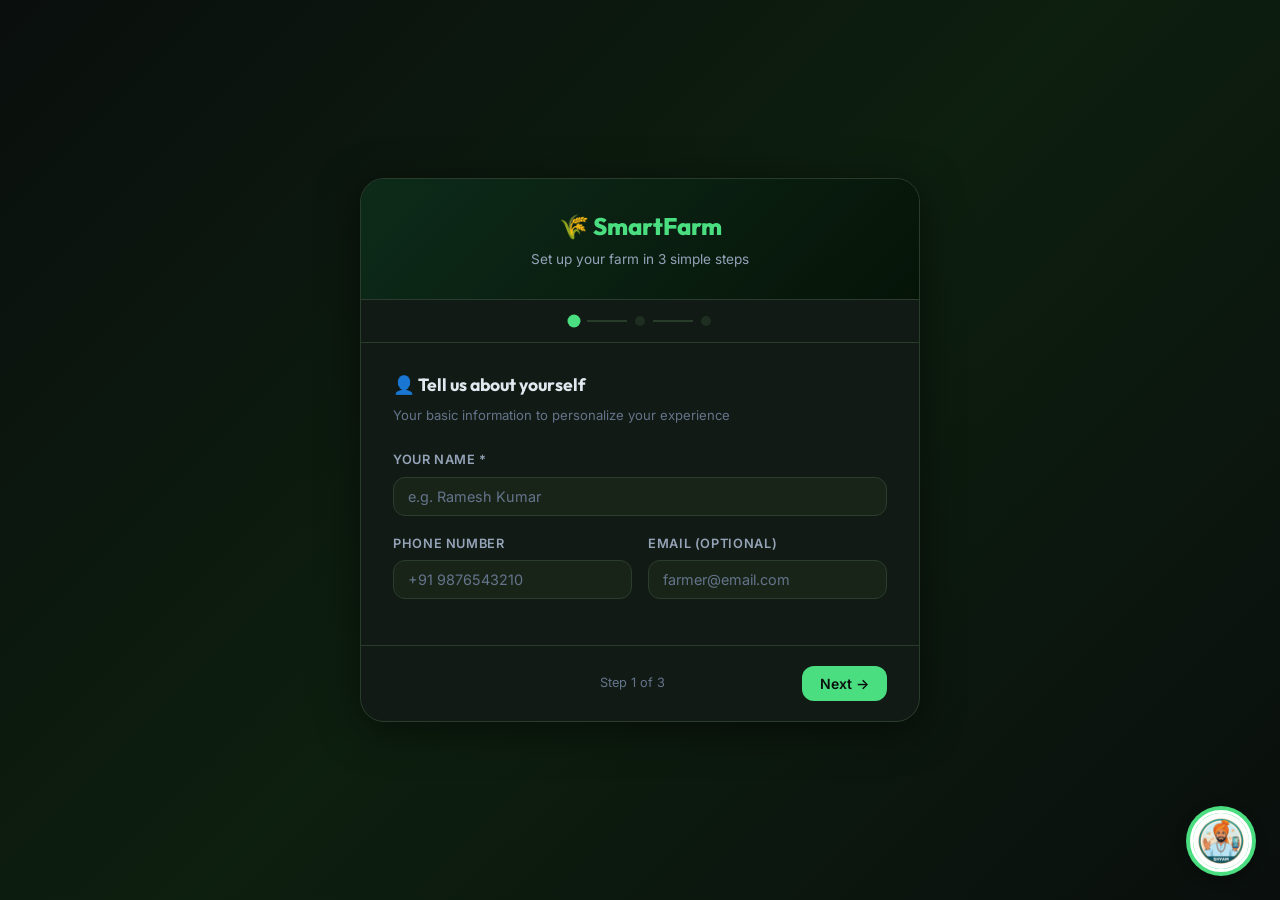
==== commit 978203a1: "fix(frontend): fix syntax error in api.js and add cache busters for all pages" ====
--- a/frontend/crops.html
+++ b/frontend/crops.html
@@ -171,8 +171,8 @@
   </div>
 
   <div id="toast-container"></div>
-  <script src="js/api.js"></script>
-  <script src="js/crops.js?v=18"></script>
-  <script src="js/ask-shyam-widget.js?v=18"></script>
+  <script src="js/api.js?v=20"></script>
+  <script src="js/crops.js?v=20"></script>
+  <script src="js/ask-shyam-widget.js?v=20"></script>
 </body>
 </html>
